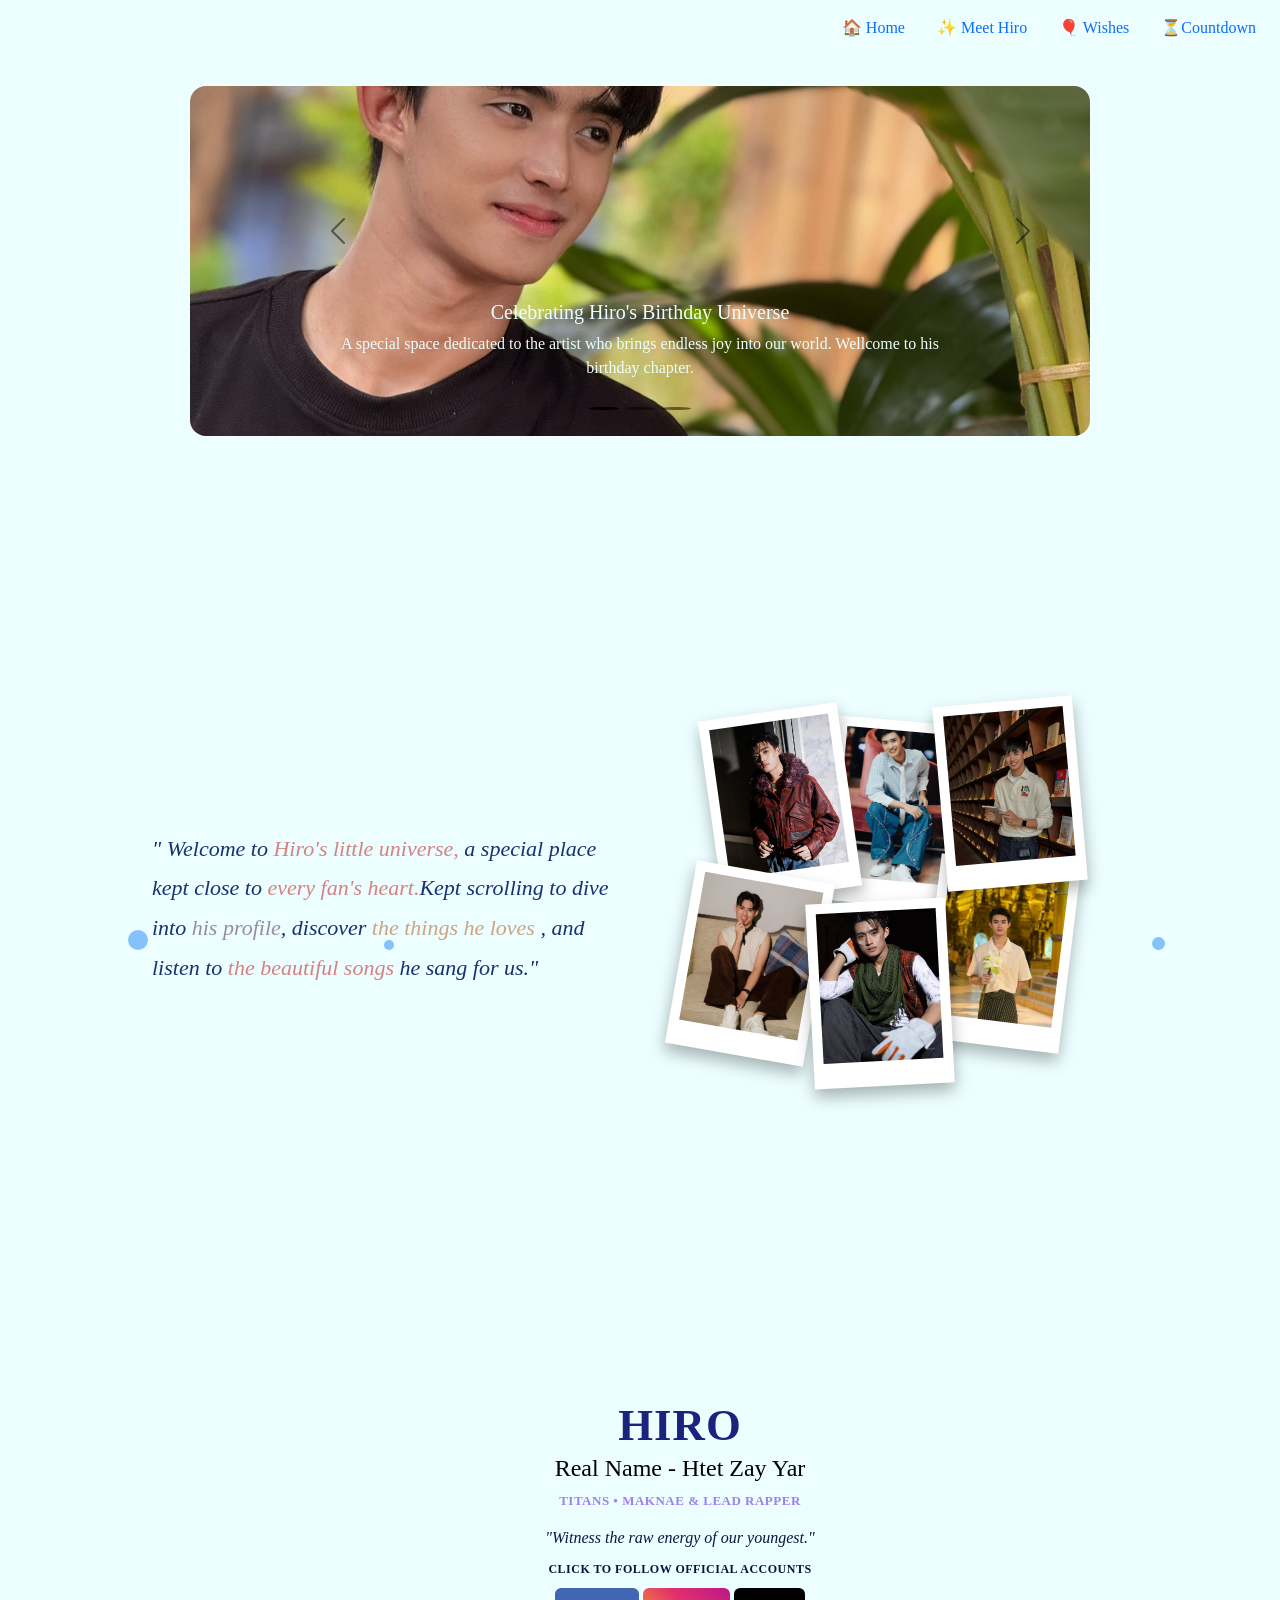
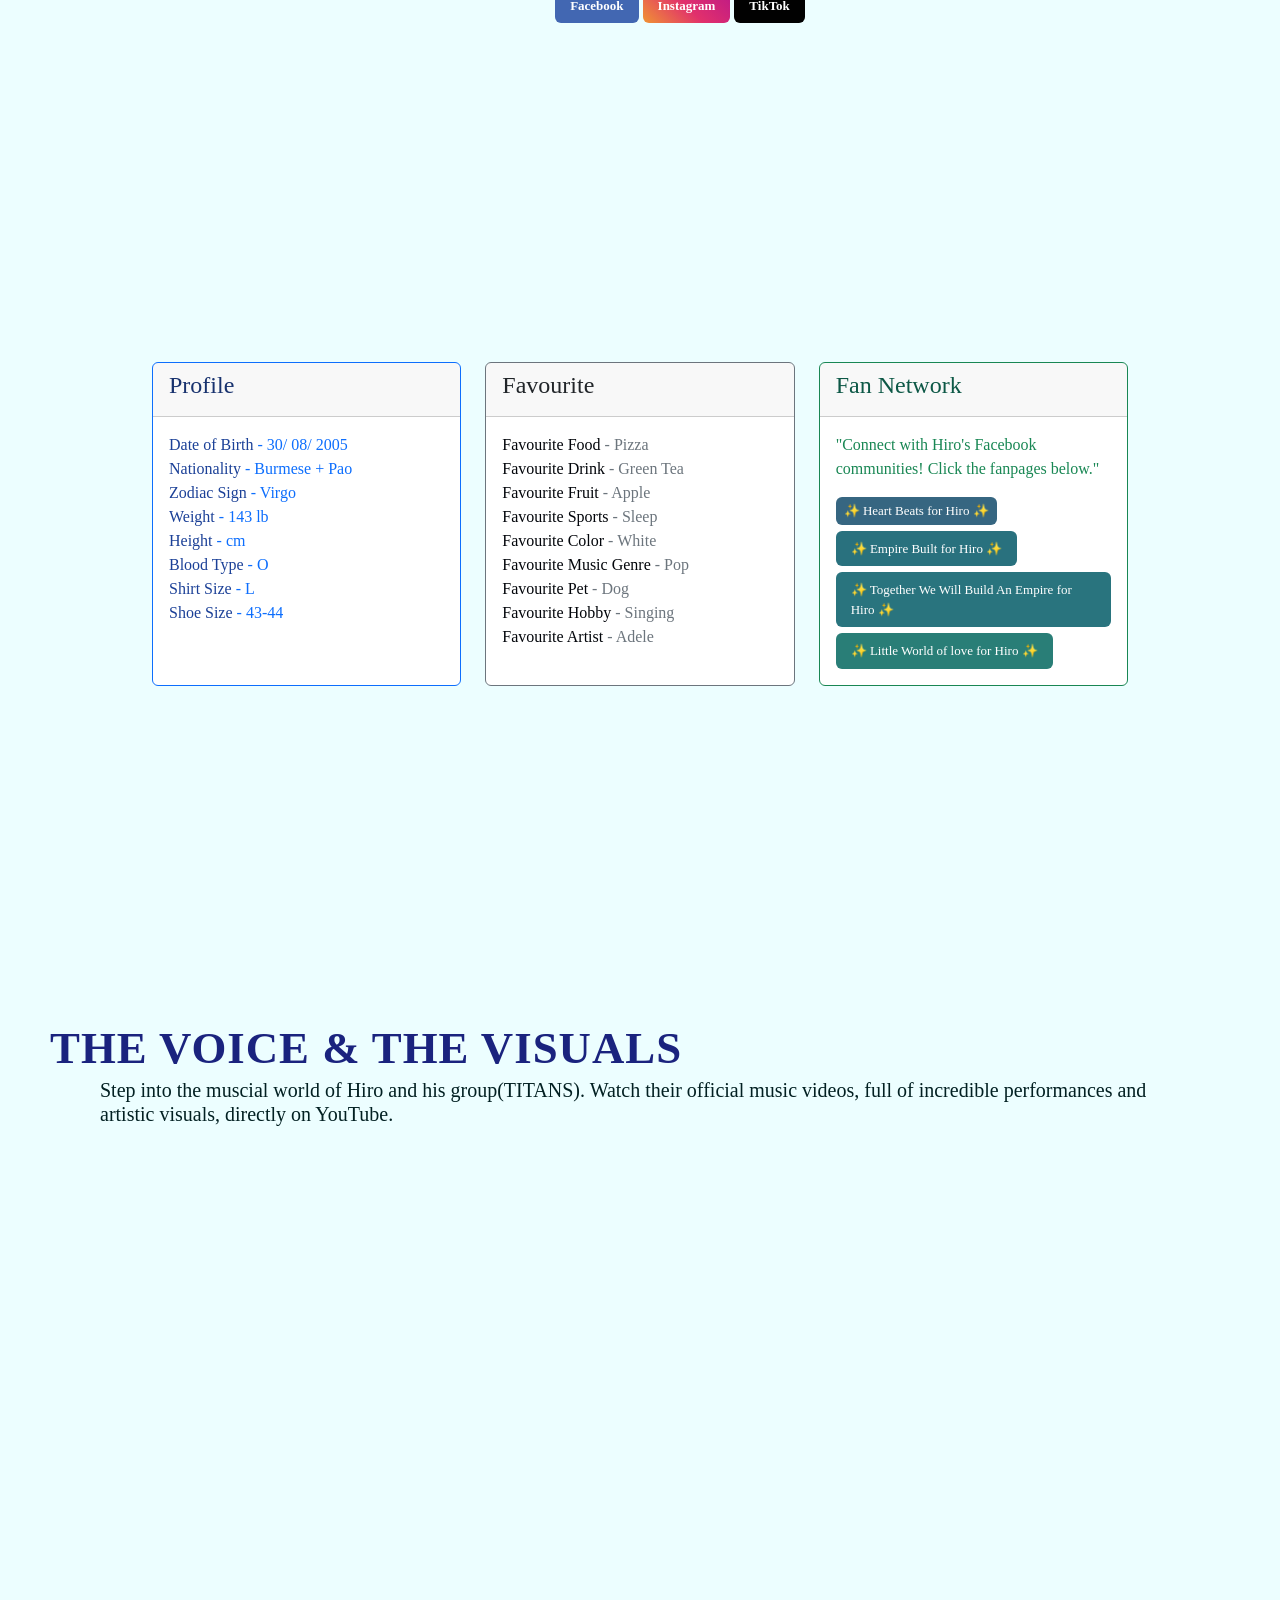
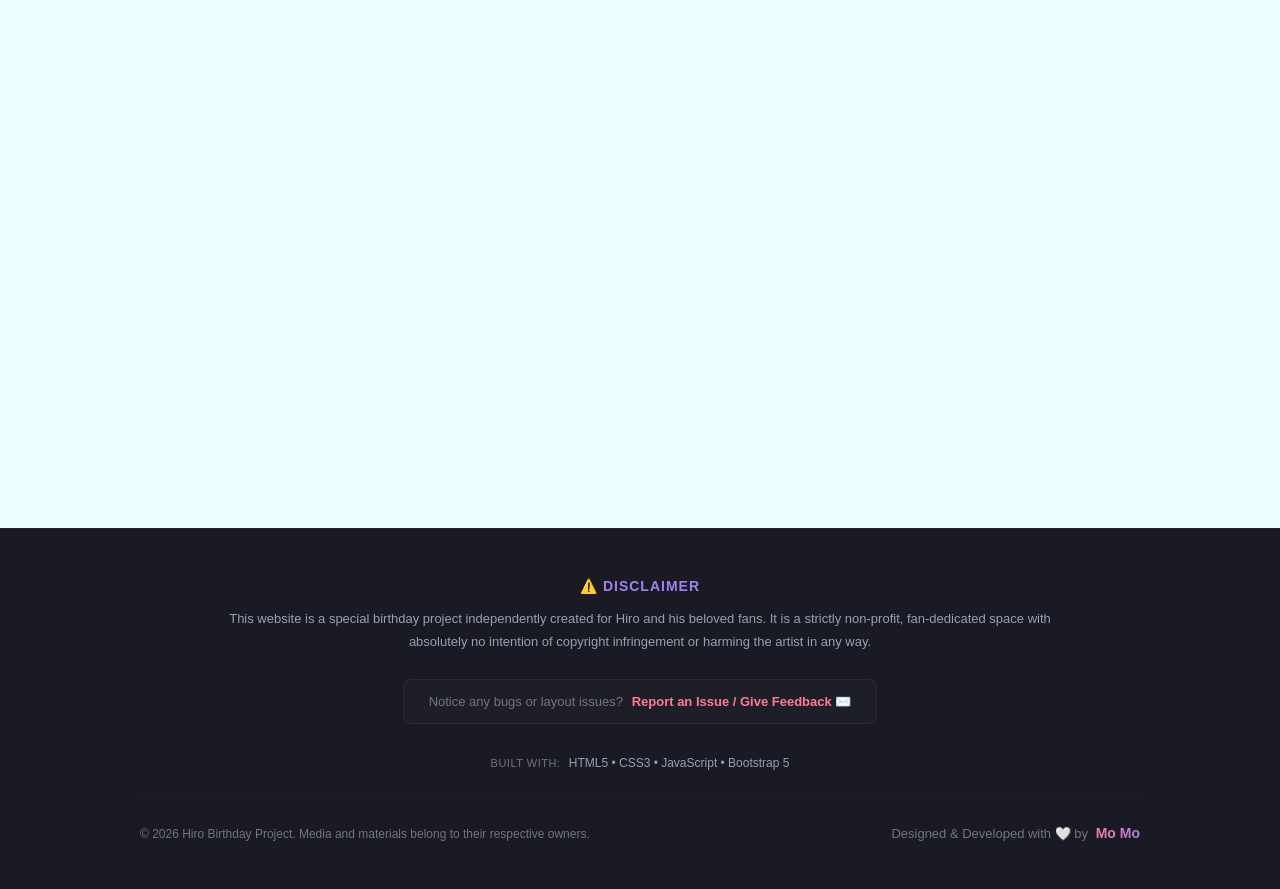
==== about.html @ 0ca311cf "Deploying my website" ====
<!DOCTYPE html>
<html lang="en">
<head>
    <meta charset="UTF-8">
    <meta name="viewport" content="width=device-width, initial-scale=1.0">
    <title>Hiro_v21.0: Happy Birthday!</title>
    <link href="https://cdn.jsdelivr.net/npm/bootstrap@5.3.8/dist/css/bootstrap.min.css" rel="stylesheet" integrity="sha384-sRIl4kxILFvY47J16cr9ZwB07vP4J8+LH7qKQnuqkuIAvNWLzeN8tE5YBujZqJLB" crossorigin="anonymous">
    <script src="https://cdn.jsdelivr.net/npm/bootstrap@5.3.8/dist/js/bootstrap.bundle.min.js" integrity="sha384-FKyoEForCGlyvwx9Hj09JcYn3nv7wiPVlz7YYwJrWVcXK/BmnVDxM+D2scQbITxI" crossorigin="anonymous"></script>
 <link rel="stylesheet" href="about.css">
</head>
<body>
    <header>
        <ul class="nav justify-content-end p-2">
            <li class="nav-item"><a class="nav-link" href="index.html">​🏠 Home</a></li>
            <li class="nav-item"><a class="nav-link" href="about.html">✨ Meet Hiro</a></li>
            <li class="nav-item"><a class="nav-link" href="wishes.html">🎈 Wishes</a></li>
            <li class="nav-item"><a class="nav-link active" href="countdown.html">⏳Countdown</a></li>
        </ul>
    </header>
    <div class="bubble-wrapper">
        <div class="bubble"></div>
        <div class="bubble"></div>
        <div class="bubble"></div>
        <div class="bubble"></div>
        <div class="bubble"></div>
    </div>
    
    <div id="carouselExampleDark" class="carousel carousel-dark slide">
  <div class="carousel-indicators">
    <button type="button" data-bs-target="#carouselExampleDark" data-bs-slide-to="0" class="active" aria-current="true" aria-label="Slide 1"></button>
    <button type="button" data-bs-target="#carouselExampleDark" data-bs-slide-to="1" aria-label="Slide 2"></button>
    <button type="button" data-bs-target="#carouselExampleDark" data-bs-slide-to="2" aria-label="Slide 3"></button>
  </div>
  <div class="carousel-inner">
    <div class="carousel-item active" data-bs-interval="10000">
      <img src="photo/black3.jpg" class="d-block w-100" alt="...">
      <div class="carousel-caption d-none d-md-block">
        <h5 style="color: #ecfeff;">Celebrating Hiro's Birthday Universe</h5>
        <p style="color: #ecfeff;">A special space dedicated to the artist who brings endless joy into our world. Wellcome to his birthday chapter.</p>
      </div>
    </div>
    <div class="carousel-item" data-bs-interval="2000">
      <img src="photo/coca3.jpg" class="d-block w-100" alt="...">
      <div class="carousel-caption d-none d-md-block">
        <h5 style="color: #ecfeff;">The Brightest Star in Our Eyes</h5>
        <p style="color: #ecfeff;">Shining through his beautiful music and incredible talent. Every moment he shares becomes a memory we cherish.</p>
      </div>
    </div>
    <div class="carousel-item">
      <img src="photo/thai3.jpg" class="d-block w-100" alt="...">
      <div class="carousel-caption d-none d-md-block">
        <h5 style="color: #000000;">Meet Hiro : : The Art of His Soul</h5>
        <p style="color: #022022;">A multi-talented artist who captures hearts, creates melodies, and inspires everyone through his unique journey.</p>
      </div>
    </div>
    
  </div>
  <button class="carousel-control-prev" type="button" data-bs-target="#carouselExampleDark" data-bs-slide="prev">
    <span class="carousel-control-prev-icon" aria-hidden="true"></span>
    <span class="visually-hidden">Previous</span>
  </button>
  <button class="carousel-control-next" type="button" data-bs-target="#carouselExampleDark" data-bs-slide="next">
    <span class="carousel-control-next-icon" aria-hidden="true"></span>
    <span class="visually-hidden">Next</span>
  </button>
</div>
    <div class="container">
        <div class="text-section">
            <p>
                " Welcome to <span class="highlight pink">Hiro's little universe, </span> a special place kept close to
                 <span class="highlight pink">every fan's heart.</span><span class="highlight grey"></span>Kept scrolling to dive into 
                <span class="highlight purple-grey">his profile</span>, discover  <span class="highlight orange">the things he loves</span> 
                , and listen to  <span class="highlight pink"> the beautiful songs</span> he sang for us."
            </p>
        </div>

        <div class="gallery-section">
            <div class="polaroid img1"><img src="photo/pf.jpg" alt="Memory 1"></div>
            <div class="polaroid img2"><img src="photo/blue1.jpg" alt="Memory 2"></div>
            <div class="polaroid img3"><img src="photo/book2.jpg" alt="Memory 3"></div>
            <div class="polaroid img4"><img src="photo/coca1.jpg" alt="Memory 4"></div>
            <div class="polaroid img5"><img src="photo/shoot2.jpg" alt="Memory 5"></div>
            <div class="polaroid img6"><img src="photo/tra1.jpg" alt="Memory 6"></div>
        </div>
    </div>
    <video autoplay loop muted playsinline class="bg-landscape-video">
            <source src="photo/document_6132119928863465265.mp4" type="video/mp4">
            Your browser does not support the video tag.
        </video>
        <button>
            <h1 style="font-size: 2.8rem; font-weight: 800; text-transform: uppercase; margin-bottom: 2px; color: #1a237e; letter-spacing: 1px;">
        HIRO
    </h1>
            <h4>Real Name - Htet Zay Yar</h4>
            <p style="font-size: 13px; font-weight: 700; color: #a080f0; text-transform: uppercase; letter-spacing: 0.5px; margin-bottom: 15px;">
        TITANS &bull; Maknae & Lead Rapper
    </p>
    <span style="display: block; font-style: italic; color: #091742;">"Witness the raw energy of our youngest."</span>
    <p style="font-size: 12px; font-weight: 600; color: #08153a; text-transform: uppercase; margin-bottom: 10px; margin-top: 10px; letter-spacing: 0.5px;">
            Click To Follow Official Accounts
        </p>
        <a href="https://www.facebook.com/share/17Zugb33RB/" target="_blank" style="display: inline-block; padding: 8px 15px; background-color: #4267B2; color: white; text-decoration: none; border-radius: 6px; font-size: 13px; font-weight: 600; transition: opacity 0.2s;">
                 Facebook
            </a>
            
            <a href="https://www.instagram.com/this_is_hiro3008?igsh=MWM2aW5pM3ZkeWNjZg==" target="_blank" style="display: inline-block; padding: 8px 15px; background: linear-gradient(45deg, #f09433, #e1306c, #bc1888); color: white; text-decoration: none; border-radius: 6px; font-size: 13px; font-weight: 600; transition: opacity 0.2s;">
                Instagram
            </a>
            
            <a href="https://www.tiktok.com/@hiro30080?_r=1&_t=ZS-97AQwnUgHBt" target="_blank" style="display: inline-block; padding: 8px 15px; background-color: #010101; color: white; text-decoration: none; border-radius: 6px; font-size: 13px; font-weight: 600; transition: opacity 0.2s;">
                TikTok
            </a>
            
        </button>
        <div class="container my-5">
  <div class="row g-4 justify-content-center">

    <div class="col-12 col-md-4" style="color: #18326e;">
      <div class="card border-primary h-100";>
        <div class="card-header" style="color: #18326e;"><h4>Profile</h4></div>
        <div class="card-body text-primary">
          <p class="card-text">
            <span class="highlight blue">Date of Birth</span>  - 30/ 08/ 2005<br>
            <span class="highlight blue">Nationality</span> - Burmese + Pao<br>
            <span class="highlight blue">Zodiac Sign</span> - Virgo<br>
            <span class="highlight blue">Weight</span>      - 143 lb<br>
           <span class="highlight blue">Height</span>       - cm<br>
            <span class="highlight blue">Blood Type</span>  - O<br>
            <span class="highlight blue">Shirt Size</span>  - L<br>
            <span class="highlight blue">Shoe Size</span>   - 43-44
          </p>
        </div>
      </div>
    </div>

    <div class="col-12 col-md-4">
      <div class="card border-secondary h-100">
        <div class="card-header"><h4>Favourite</h4></div>
        <div class="card-body text-secondary">
          <p class="card-text">
            <span class="highlight black">Favourite Food</span> - Pizza<br>
            <span class="highlight black">Favourite Drink</span> - Green Tea<br>
            <span class="highlight black">Favourite Fruit </span>- Apple<br>
            <span class="highlight black">Favourite Sports</span> - Sleep<br>
            <span class="highlight black">Favourite Color</span> - White<br>
            <span class="highlight black">Favourite Music Genre</span> - Pop<br>
            <span class="highlight black">Favourite Pet</span> - Dog<br>
            <span class="highlight black">Favourite Hobby </span>- Singing<br>
            <span class="highlight black">Favourite Artist </span>- Adele<br>
          </p>
        </div>
      </div>
    </div>

    <div class="col-12 col-md-4">
      <div class="card border-success h-100">
        <div class="card-header" style="color: rgb(13, 88, 70);"><h4>Fan Network</h4></div>
        <div class="card-body text-success">
          <p class="card-text">​"Connect with Hiro's Facebook communities! Click the fanpages below."
          </p>
          
        <a href="https://www.facebook.com/share/16wtsSnHQg/?mibextid=wwXIfr" target="_blank" style="display: inline-block; padding: 4px 8px; background-color: #366681; color: white; text-decoration: none; border-radius: 6px; font-size: 13px; font-weight: 300; transition: opacity 0.2s; margin-top: 0px;">
                ✨ Heart Beats for Hiro ✨
            </a>
            <a href="https://www.facebook.com/share/1G5rdKHLA8/?mibextid=wwXIfr" target="_blank" style="display: inline-block; padding: 8px 15px; background-color: #29717e; color: white; text-decoration: none; border-radius: 6px; font-size: 13px; font-weight: 300; transition: opacity 0.2s; margin-top: 6px;">
                ✨ Empire Built for Hiro ✨
            </a>
            <a href="https://www.facebook.com/share/1DXQb9UamV/?mibextid=wwXIfr" target="_blank" style="display: inline-block; padding: 8px 15px; background-color: #29747e; color: white; text-decoration: none; border-radius: 6px; font-size: 13px; font-weight: 300; transition: opacity 0.2s; margin-top: 6px;">
                ✨ Together We Will Build An Empire for Hiro ✨
            </a>
            <a href="https://www.facebook.com/share/17SP5LgrBz/?mibextid=wwXIfr" target="_blank" style="display: inline-block; padding: 8px 15px; background-color: #297e77; color: white; text-decoration: none; border-radius: 6px; font-size: 13px; font-weight: 300; transition: opacity 0.2s; margin-top: 6px;">
                ✨ Little World of love for Hiro ✨
            </a>
        </div>
      </div>
    </div>

  </div>
</div>
<h1 style="font-size: 2.8rem; font-weight: 800; text-transform: uppercase; margin-bottom: 2px; color: #1a237e; letter-spacing: 1px; margin-left: 50px;">The Voice & The Visuals</h1>
<h5 style="margin-left: 100px; margin-right: 100px; color: #022022;">Step into the muscial world of Hiro and his group(TITANS). Watch their official music videos, full of incredible performances and artistic visuals, directly on YouTube.</h5>
<iframe width="850" height="400" style="margin-left: 220px; border-radius: 12px; margin-top: 80px;" src="https://www.youtube.com/embed/TBaa2Ez6iVw?si=RZrO4i6Ng17YjxJnautoplay=1&mute=1">
</iframe>

<iframe width="850" height="400" style="margin-left: 220px; border-radius: 12px; margin-top: 80px; margin-bottom: 20px;" src="https://www.youtube.com/embed/RTU9EEHc180?si=f5WdKkPEfyEqtAq0autoplay=1&mute=1">
</iframe>
<footer style="background-color: #1a1a24; color: #94a1b2; padding: 45px 20px; text-align: center; border-top: 1px solid rgba(255, 255, 255, 0.05); font-size: 13px; font-family: 'Segoe UI', Tahoma, Geneva, Verdana, sans-serif;">
    <div class="footer-container" style="max-width: 1000px; margin: 0 auto;">
        
        <div class="disclaimer-text" style="line-height: 1.8; margin-bottom: 25px; max-width: 850px; margin-left: auto; margin-right: auto;">
            <p style="color: #a080f0; font-weight: 600; font-size: 14px; margin-bottom: 8px; letter-spacing: 1px;">⚠️ DISCLAIMER</p>
            <p style="color: #94a1b2; margin: 0;">
                This website is a special birthday project independently created for Hiro and his beloved fans. It is a strictly non-profit, fan-dedicated space with absolutely no intention of copyright infringement or harming the artist in any way.
            </p>
        </div>
        
        <div class="feedback-section" style="margin-bottom: 30px; background: rgba(255, 255, 255, 0.02); padding: 12px 25px; border-radius: 8px; display: inline-block; border: 1px solid rgba(255, 255, 255, 0.05);">
            <span style="color: #72757e;">Notice any bugs or layout issues? </span>
            <a href="mailto:chimo752005@gmail.com" style="color: #ff7b92; text-decoration: none; font-weight: 600; margin-left: 5px; transition: color 0.3s;">
                Report an Issue / Give Feedback ✉️
            </a>
        </div>
        
        <div class="tech-stack-section" style="margin-bottom: 25px; font-size: 12px; color: #72757e;">
            <span style="text-transform: uppercase; letter-spacing: 0.5px; font-size: 11px;">Built with:</span> 
            <span style="color: #94a1b2; margin-left: 5px; font-weight: 500;">HTML5 &bull; CSS3 &bull; JavaScript &bull; Bootstrap 5</span>
        </div>
        
        <hr style="border: 0; border-top: 1px solid rgba(255, 255, 255, 0.05); margin: 25px 0;">

        <div class="footer-bottom" style="display: flex; justify-content: space-between; align-items: center; flex-wrap: wrap; gap: 15px; font-size: 12px; color: #72757e;">
            
            <p style="margin: 0;">&copy; 2026 Hiro Birthday Project. Media and materials belong to their respective owners.</p>
            
            <p style="margin: 0; font-size: 13px;">
                Designed & Developed with 🤍 by 
                <span style="background: linear-gradient(45deg, #ff7b92, #a080f0); -webkit-background-clip: text; -webkit-text-fill-color: transparent; font-weight: 700; font-size: 14px; margin-left: 4px; display: inline-block;">
                    Mo Mo
                </span>
            </p>
            
        </div>
        
    </div>
</footer>
</body>
</html>
---- about.css ----
/* တစ်ပြင်လုံးရဲ့ Background ကို Dark Grey ပြောင်းခြင်း */
body {
    background-color: #ecfeff;
    font-family: 'Georgia', serif; /* ပုံထဲကလို font စောင်းစောင်းလေးရအောင် */
    color: #18326e;
}
    
        .bubble-wrapper {
            position: fixed;
            top: 0;
            left: 0;
            width: 100%;
            height: 100%;
            z-index: -1;
            pointer-events: none;
        }
        .bubble {
            position: absolute;
            bottom: -50px;
            background:rgba(121, 188, 252, 0.904) ;
            border-radius: 50%;
            animation: floatUp 10s infinite linear;
        }
        .bubble:nth-child(1) {
            left: 10%;
            width: 20px;
            height: 20px;
            animation-delay: 0s;
            animation-duration: 12s;
        }
        .bubble:nth-child(2) {
            left: 30%;
            width: 10px;
            height: 10px;
            animation-delay: 2s;
            animation-duration: 8s;
        }
        .bubble:nth-child(3) {
            left: 55%;
            width: 25px;
            height: 25px;
            animation-delay: 4s;
            animation-duration: 15s;
        }
        .bubble:nth-child(4) {
            left: 75%;
            width: 15px;
            height: 15px;
            animation-delay: 1s;
            animation-duration: 10s;
        }
        .bubble:nth-child(5) {
            left: 90%;
            width: 13px;
            height: 13px;
            animation-delay: 6s;
            animation-duration: 7s;
        }
        @keyframes floatUp {
            0% {
               transform: translateY(0) scale(1); 
               opacity: 0;
            }
            10% {
                opacity: 1;
            }
            90% {
                opacity: 1;
            }
            100% {
                transform: translateY(-110vh) scale(1.2);
                opacity: 0;
            }
        }
/* ဘယ်ညာနှစ်ခြမ်းခွဲတဲ့ Container */
.container {
    display: flex;
    max-width: 1000px;
    width: 90%;
    align-items: center;
    justify-content: space-between;
    gap: 60px;
    min-height: 100vh;
    overflow: hidden;
}

/* စာသားအပိုင်းကို ပုံစံသွင်းခြင်း */
.text-section {
    flex: 1;
    font-size: 22px;
    line-height: 1.8;
    font-style: italic;
    color: #18326e;
}

/* စာသားထဲက အရောင်ခွဲမယ့်နေရာများ */
.highlight {
    font-weight: normal;
}
.pink { color: #d48282; }
.grey { color: #8a8a8a; }
.purple-grey { color: #978da3; }
.orange { color: #cca482; }
.blue {color: #1b4097;}
.black {color: #02050a;}
/* ဓာတ်ပုံတွေထားမယ့် ညာဘက် Area */
.gallery-section {
    flex: 1;
    position: relative;
    height: 450px;
}

/* Polaroid ပုံစံ အဖြူရောင်ဘောင် ပြုလုပ်ခြင်း */
.polaroid {
    background: white;
    padding: 10px 10px 25px 10px; /* အောက်ခြေကို Polaroid လိုမျိုး ပိုချန်ထားတယ် */
    box-shadow: 0 8px 16px rgba(0,0,0,0.3);
    position: absolute;
    width: 140px;
    transition: transform 0.3s ease;
}

.polaroid img {
    width: 100%;
    height: 150px;
    object-fit: cover;
}

/* ပုံတစ်ပုံချင်းစီကို တစ်ခုနဲ့တစ်ခု ထပ်နေအောင်နဲ့ စောင်းနေအောင် နေရာချခြင်း */
.img1 { top: 20px; left: 40px; transform: rotate(-8deg); z-index: 2; }
.img2 { top: 30px; left: 160px; transform: rotate(5deg); z-index: 1; }
.img3 { top: 10px; left: 270px; transform: rotate(-5deg); z-index: 3; }
.img4 { top: 180px; left: 10px; transform: rotate(10deg); z-index: 4; }
.img5 { top: 210px; left: 140px; transform: rotate(-3deg); z-index: 5; }
.img6 { top: 170px; left: 260px; transform: rotate(7deg); z-index: 2; }

/* Mouse တင်လိုက်ရင် ပုံလေးတွေ အပေါ်ကြွလာအောင် လုပ်ပေးထားတာ */
.polaroid:hover {
    transform: scale(1.1) rotate(0deg);
    z-index: 10;
    cursor: pointer;
}
.bg-landscape-video {
    margin-left: 100px;
    margin-top: 0%;
    border-radius: 12px;
    float: left;
}
button {
    margin-left: 80px;
    background-color: transparent ;
    border-radius: 12px;
    width: 400px;
    height: 230px;
    margin-top: 30px;
    border-style: hidden;
}
/* ==========================================================================
   Carousel (Slide ရှိုး) ကို အချိုးကျ ချုံ့ပြီး အလယ်ပို့ခြင်း
   ========================================================================== */

/* 🎯 Carousel ကြီးတစ်ခုလုံးရဲ့ အကျယ်ကို ကန့်သတ်ပြီး အလယ်တည့်တည့် ပို့တာပါ */
#carouselExampleDark {
    margin-top: 50px;
    max-width: 900px !important; /* 👈 ပိုသေးချင်ရင် 400px၊ ကြီးချင်ရင် 600px စသဖြင့် စိတ်ကြိုက်ပြောင်းနိုင်ပါတယ် */
    margin: 30px auto !important; /* 👈 အပေါ်အောက်ကို 30px ခွာပြီး ဘယ်ညာကို စခရင်ရဲ့ အလယ်တည့်တည့် ညှိပေးတာပါ */
}

/* 📸 အထဲက ဓာတ်ပုံတွေကို တစ်ပြေးညီ အမြင့်သတ်မှတ်ပြီး ထောင့်ဝိုင်းပေးတာပါ */
#carouselExampleDark .carousel-item img {
    height: 350px !important; /* 👈 ဓာတ်ပုံတွေရဲ့ အမြင့်ကို 350px ပုံသေထိန်းလိုက်တာပါ */
    object-fit: cover !important; /* 👈 ဒါက အဓိကပါ! ပုံတွေ ပြားချပ်မသွားဘဲ Frame ထဲ ကွက်တိဖြစ်အောင် ဖြတ်ညှိပေးပါတယ် */
    border-radius: 16px !important; /* 👈 သင့် Website စတိုင်အတိုင်း Slide ပုံတွေရဲ့ ထောင့်လေးတွေကို လှလှပပ ဝိုင်းလိုက်တာပါ */
}
    footer{
        background-color: #d7f2f3;
    }@media (max-width: 768px) {
    /* ၁။ Navbar ကို Countdown ပုံစံအတိုင်း တစ်တန်းတည်း ညှိခြင်း */
    header .nav {
        justify-content: center !important;
        flex-wrap: nowrap !important;
        padding: 10px 0 !important;
        background-color: transparent !important;
        box-shadow: none !important;
        gap: 2px !important;
        width: 100% !important;
        margin: 0 auto !important;
    }

    header .nav-item .nav-link {
        font-size: 11px !important;
        padding: 4px 6px !important;
        font-weight: 500 !important;
        white-space: nowrap !important;
    }

   /* ==========================================================================
       ၂။ ဖုန်းမှာလည်း Laptop လိုမျိုး ဘယ်ညာ ယှဉ်တွဲပေါ်စေခြင်း
       ========================================================================== */
    .container {
        display: flex !important;
        flex-direction: row !important; /* အထက်အောက် မဖြစ်စေဘဲ Laptop လို ဘယ်ညာ ထားပါတယ် */
        align-items: center;
        justify-content: space-between;
        gap: 12px !important; /* ဖုန်းစခရင်အကျယ်အတွက် ကြားအကွာအဝေးကို ညှိထားပါတယ် */
        min-height: auto !important;
        padding: 10px !important;
        width: 100% !important;
        overflow: visible !important; /* ပုံစောင်းတွေ ဘေးဘောင်ပြတ်မသွားစေရန် */
    }

    /* ၃။ ဘယ်ဘက်က စာသားအပိုင်းကို ဖုန်းနဲ့အညီ ချုံ့ခြင်း */
    .text-section {
        flex: 1.2 !important; /* စာသားကို နေရာနည်းနည်းပိုပေးပါတယ် */
        font-size: 11px !important; /* စာလုံးအရွယ်အစားကို ဖုန်းထဲဆံ့အောင် ချုံ့လိုက်ပါတယ် */
        line-height: 1.5 !important;
        text-align: left !important;
    }

    /* ၄။ ညာဘက်က Polaroid အစုအဝေး နေရာ */
    .gallery-section {
        flex: 0.8 !important;
        position: relative !important;
        height: 180px !important; /* ဖုန်းအတွက် အမြင့်ကို သင့်တော်သလို လျှော့ချပါတယ် */
        width: 100%;
    }

    /* ၅။ Polaroid ပုံလေးများကို Laptop စတိုင်အတိုင်း စောင်းစောင်းလေးတွေ ဖြစ်စေခြင်း */
    .polaroid {
        position: absolute !important;
        width: 55px !important; /* ဖုန်းစခရင်ထဲ ဝင်အောင် ပုံအကျယ်ကို သေးလိုက်ပါတယ် */
        padding: 4px 4px 10px 4px !important; /* Polaroid အောက်ခြေ ပုံစံလေး ထိန်းထားပါတယ် */
        box-shadow: 0 4px 8px rgba(0,0,0,0.2);
        
        /* 🎯 ချောမွေ့စွာ ကြွတက်လာစေရန် transition ထည့်သွင်းခြင်း */
        transition: transform 0.3s ease, z-index 0.3s ease, box-shadow 0.3s ease !important;
        cursor: pointer;
    }

    .polaroid img {
        width: 100% !important;
        height: 60px !important; /* ပုံရဲ့ မူရင်းအမြင့် */
        object-fit: cover !important; /* ပုံတွေ ပြားမသွားဘဲ ကွက်တိဖြစ်အောင် ဖြတ်ညှိပေးပါတယ် */
    }

    /* 📸 ✨ ဖုန်းဗားရှင်းအတွက် Mouse တင်လိုက်ရင် (Hover) ပုံလေးတွေ တည့်ပြီး ကြွလာမည့်အပိုင်း ✨ */
    .polaroid:hover {
        transform: scale(1.15) rotate(0deg) !important; /* ပုံကို ၁.၁၅ ဆ ကြီးစေပြီး စောင်းတာကို တည့်ပေးပါတယ် */
        z-index: 100 !important; /* ပုံကို အရှေ့ဆုံးလွှာသို့ ဆွဲတင်ပေးပါတယ် */
        box-shadow: 0 10px 20px rgba(0,0,0,0.4) !important; /* ကြွတတဖြစ်မှုကို ထင်ရှားစေရန် Shadow ပိုထည့်ပေးပါတယ် */
    }

    /* 📸 Laptop ကအတိုင်း ပုံတစ်ခုချင်းစီကို စောင်းပြီး ထပ်ပေးထားတဲ့ နေရာချမှု (ဖုန်းအရွယ်အစားညှိပြီး) */
    .img1 { top: 10px;  left: 5px;   transform: rotate(-8deg) !important;  z-index: 2; }
    .img2 { top: 15px;  left: 45px;  transform: rotate(5deg) !important;   z-index: 1; }
    .img3 { top: 5px;   left: 85px;  transform: rotate(-5deg) !important;  z-index: 3; }
    .img4 { top: 80px;  left: 0px;   transform: rotate(10deg) !important;  z-index: 4; }
    .img5 { top: 90px;  left: 45px;  transform: rotate(-3deg) !important;  z-index: 5; }
    .img6 { top: 75px;  left: 85px;  transform: rotate(7deg) !important;   z-index: 2; }
    /* ၆။ အောက်က အခြား Elements များကို ဖုန်းအတွက် ညှိခြင်း */
    .bg-landscape-video, button {
        margin-left: auto !important;
        margin-right: auto !important;
        display: block !important;
        float: none !important;
        width: 90% !important;
    }
    
    button { height: auto !important; padding: 15px; }

    iframe {
        width: 90% !important;
        height: 200px !important;
        margin: 20px auto !important;
        display: block !important;
    }
    h1 { font-size: 1.8rem !important; text-align: center; margin-left: 0 !important; }
    h5 { text-align: center; margin: 10px !important; font-size: 0.9rem; }
}
@media (max-width: 768px) {
    /* -----------------------------------------
       ၁။ Carousel Caption စာသားများကို ဖုန်းတွင် ပြန်ပေါ်စေခြင်း
       ----------------------------------------- */
    .carousel-caption {
        display: block !important;       /* Bootstrap က ဖုန်းမှာ ဖျောက်ထားတာကို အတင်းပြန်ပြခိုင်းတာပါ */
        bottom: 10px !important;         /* စာသားကို ပုံရဲ့ အောက်ခြေနားကို ကပ်လိုက်ပါတယ် */
        padding-top: 5px !important;
        padding-bottom: 5px !important;
        left: 5% !important;             /* ဘယ်ညာ Space နည်းနည်းချန်ပါတယ် */
        right: 5% !important;
        background: rgba(0, 0, 0, 0.4);  /* စာသားကို ပိုထင်ရှားအောင် နောက်ခံအမည်းရောင် မှိန်မှိန်လေး ခံပေးလိုက်ပါတယ် */
        border-radius: 8px;
    }

    /* -----------------------------------------
       ၂။ Carousel ခေါင်းစဉ် (h5) စာလုံးအရွယ်အစား ညှိခြင်း
       ----------------------------------------- */
    .carousel-caption h5 {
        font-size: 14px !important;      /* ဖုန်းစခရင်နဲ့အညီ စာလုံးအရွယ်အစား ချုံ့လိုက်ပါတယ် */
        margin-bottom: 2px !important;
        font-weight: 700 !important;
        line-height: 1.2 !important;
        color: #ffffff !important;       /* စာလုံးအရောင်ကို အဖြူရောင် အတင်းသတ်မှတ်ပါတယ် */
        text-shadow: 1px 1px 2px rgba(0,0,0,0.8); /* စာလုံးကို ပိုထင်ရှားစေရန် */
    }

    /* -----------------------------------------
       ၃။ Carousel အညွှန်းစာ (p) စာလုံးအရွယ်အစား ညှိခြင်း
       ----------------------------------------- */
    .carousel-caption p {
        font-size: 10px !important;      /* အညွှန်းစာကို အသေးဆုံး ညှိလိုက်ပါတယ် */
        margin-bottom: 0 !important;
        line-height: 1.3 !important;
        color: #f0f0f0 !important;       /* စာလုံးအရောင် မှိန်မှိန်လေး */
        display: -webkit-box;
        -webkit-line-clamp: 2;           /* စာသား အရမ်းရှည်ရင် ၂ လိုင်းပဲပြပြီး အစက်ချဖို့ */
        -webkit-box-orient: vertical;
        overflow: hidden;
    }@media (max-width: 768px) {
    /* -----------------------------------------
       Carousel ပုံတွေ ပြားမသွားဘဲ လှပစေရန် ပြင်ဆင်ခြင်း
       ----------------------------------------- */
    #carouselExampleDark .carousel-item img {
        height: 200px !important;        /* ⚠️ ဖုန်းအတွက် သင့်တော်တဲ့ ပုံသေအမြင့်ကို သတ်မှတ်ပါတယ် */
        width: 90% !important;          /* အကျယ်ကို မျက်နှာပြင်ပြည့် ထားပါတယ် */
        align-items: center !important;
        /* 📸 ✨ အဓိကပြင်ဆင်ချက်အပိုင်း ✨ 📸 */
        object-fit: cover !important;    /* ⚠️ ဒါက အဓိကပါ! ပုံကို မပြားစေဘဲ Frame ထဲဝင်အောင် ဖြတ်ညှိပေးပါတယ် */
        object-position: center !important; /* ပုံရဲ့ အလယ်ဗဟိုကို ဗဟိုပြုပြီး ဖြတ်ညှိစေပါတယ် */
        margin-left: 20px !important;
        border-radius: 8px !important;
            /* ထောင့်လေးတွေကို အနည်းငယ် ဝိုင်းလိုက်တာပါ */
    }
}
}
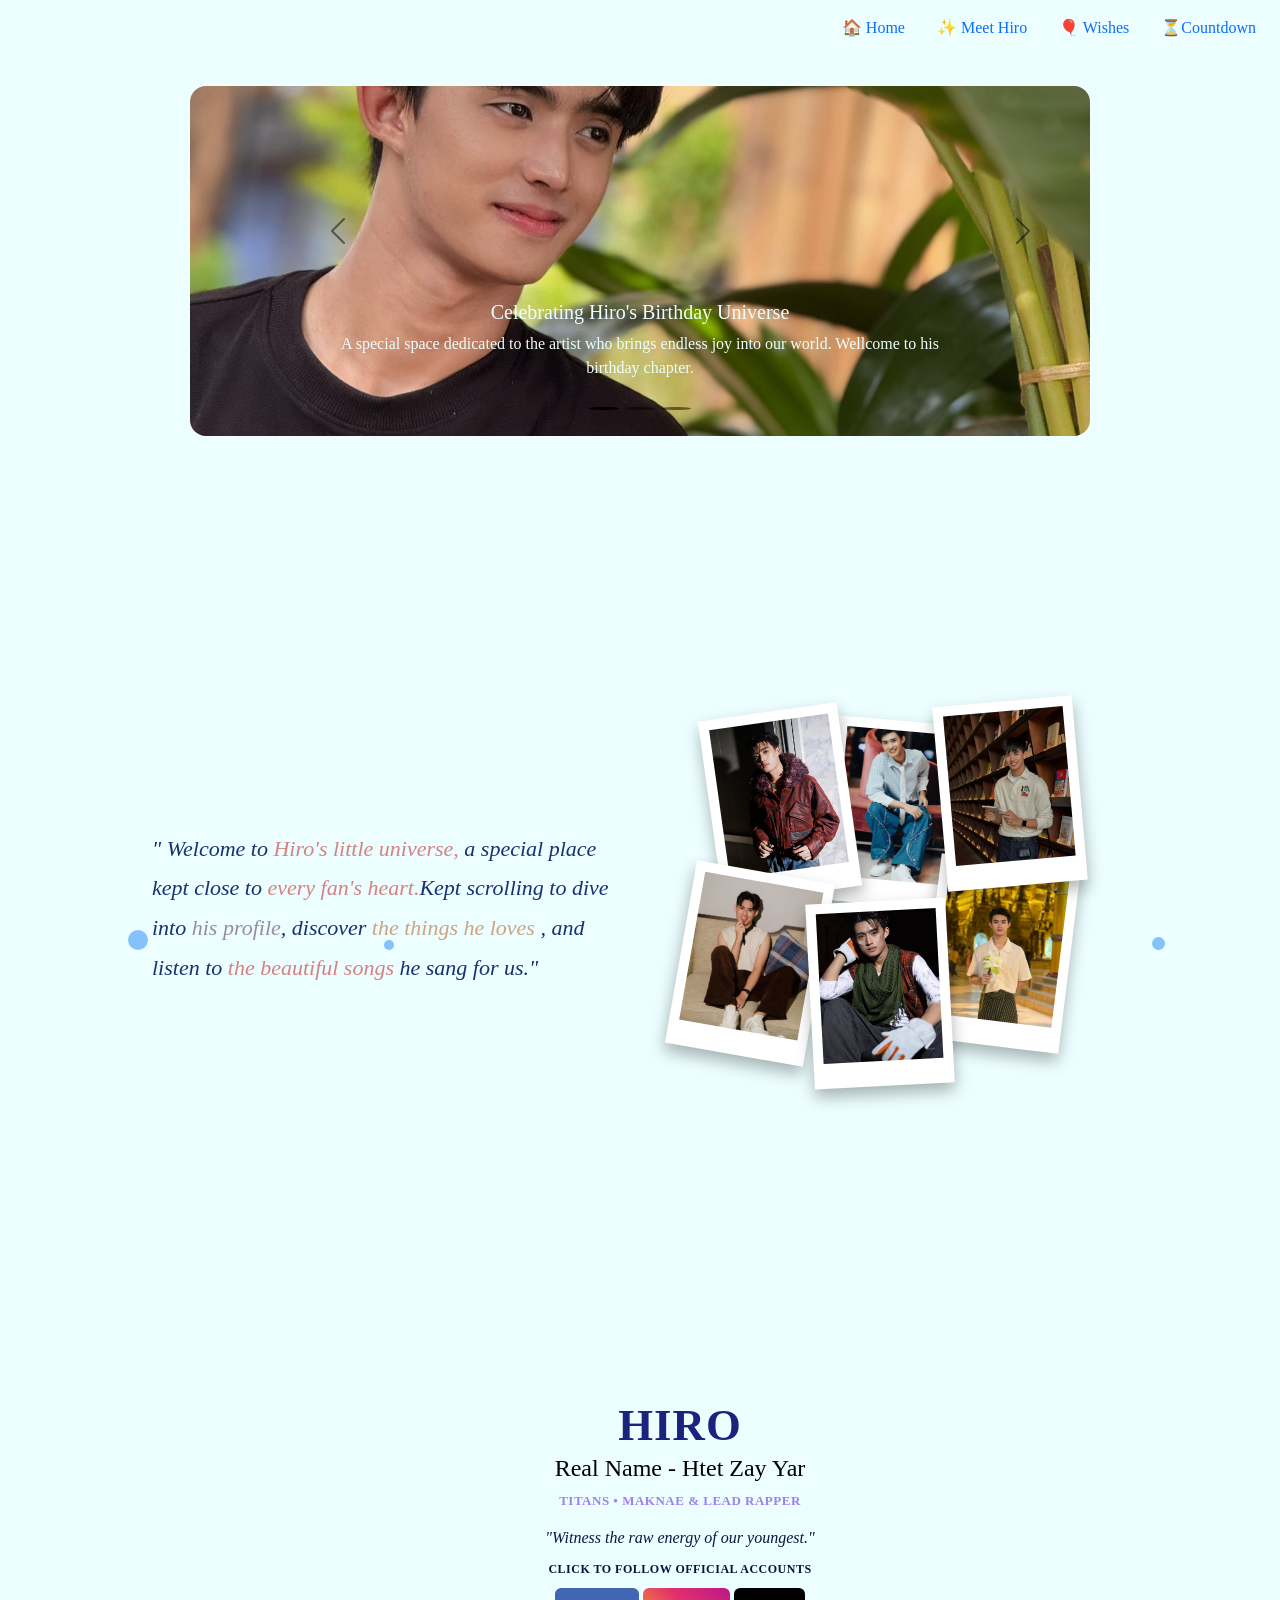
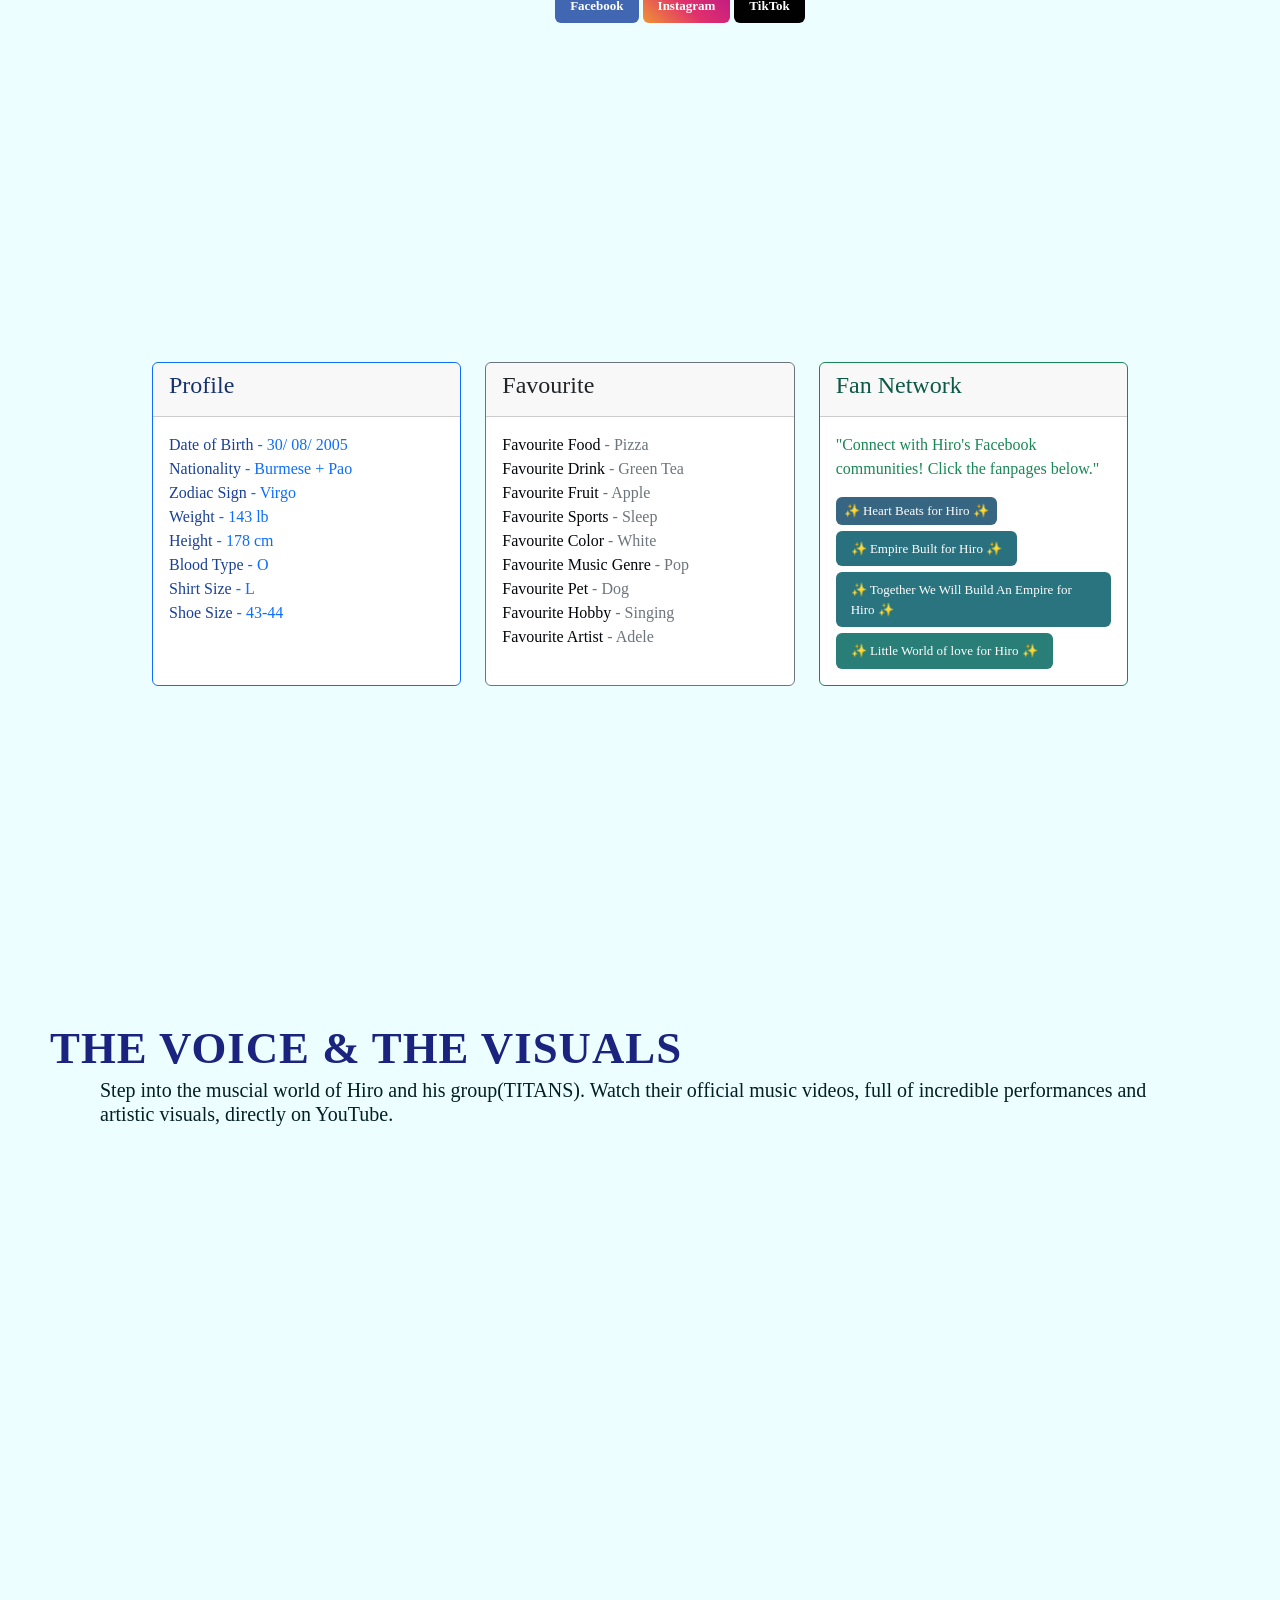
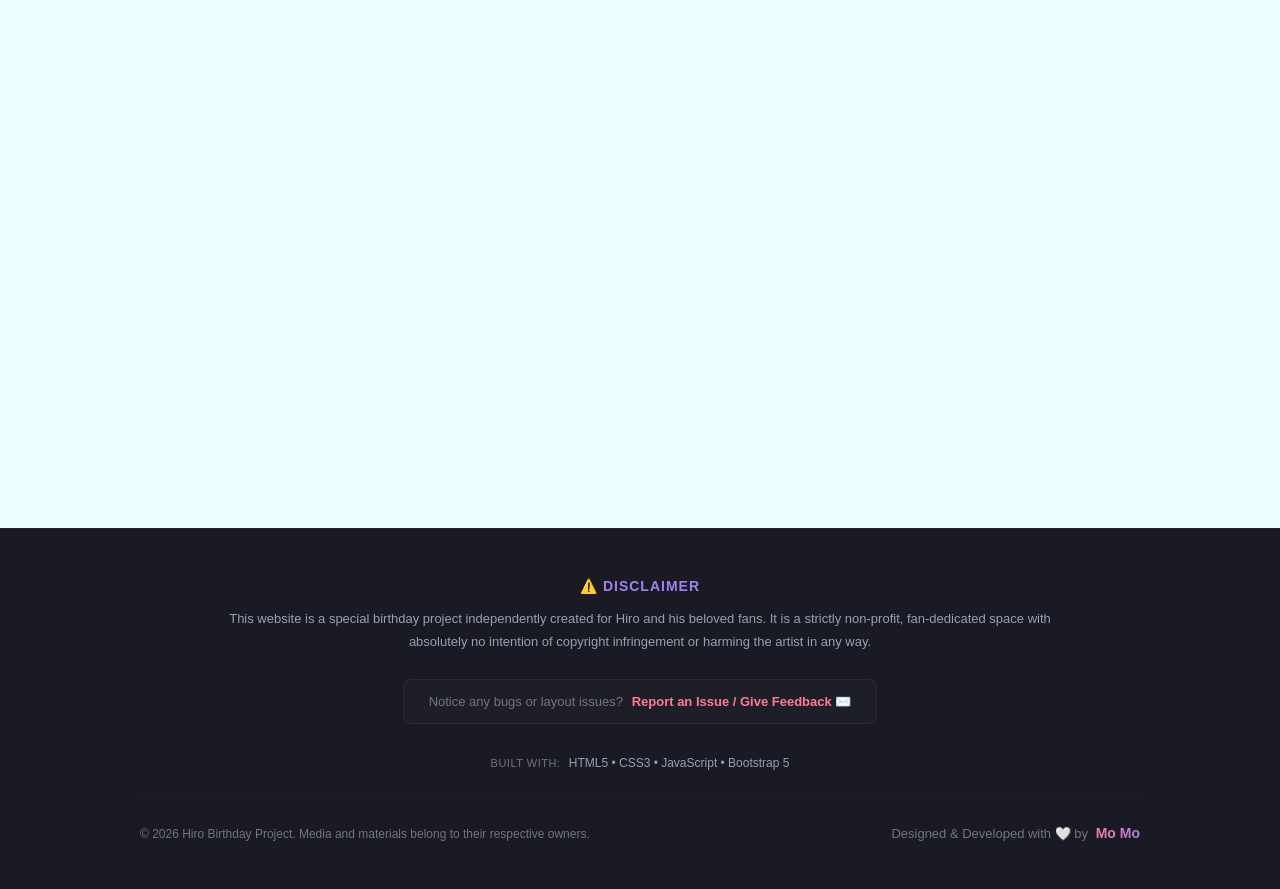
==== commit 73a8866e: "Update about.html" ====
--- a/about.html
+++ b/about.html
@@ -124,7 +124,7 @@
             <span class="highlight blue">Nationality</span> - Burmese + Pao<br>
             <span class="highlight blue">Zodiac Sign</span> - Virgo<br>
             <span class="highlight blue">Weight</span>      - 143 lb<br>
-           <span class="highlight blue">Height</span>       - cm<br>
+           <span class="highlight blue">Height</span>       - 178 cm<br>
             <span class="highlight blue">Blood Type</span>  - O<br>
             <span class="highlight blue">Shirt Size</span>  - L<br>
             <span class="highlight blue">Shoe Size</span>   - 43-44
@@ -224,4 +224,4 @@
     </div>
 </footer>
 </body>
-</html>+</html>
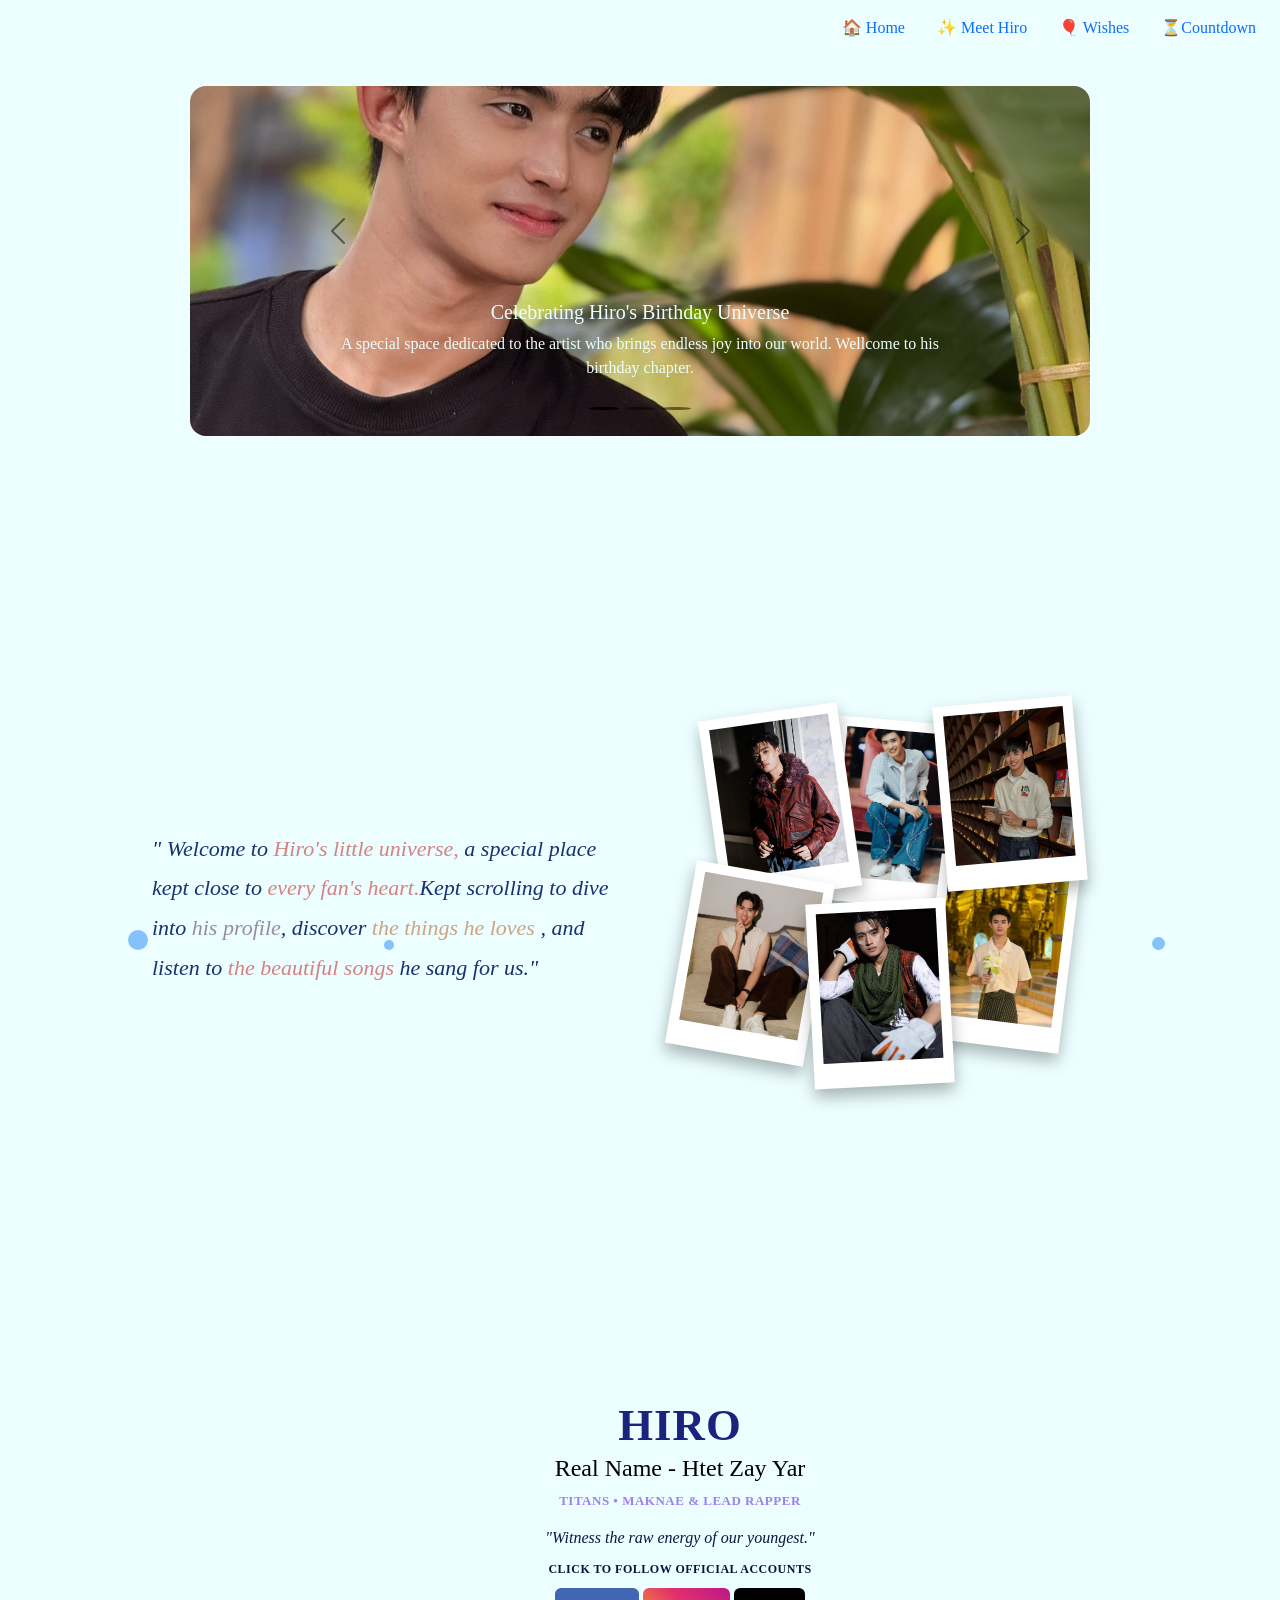
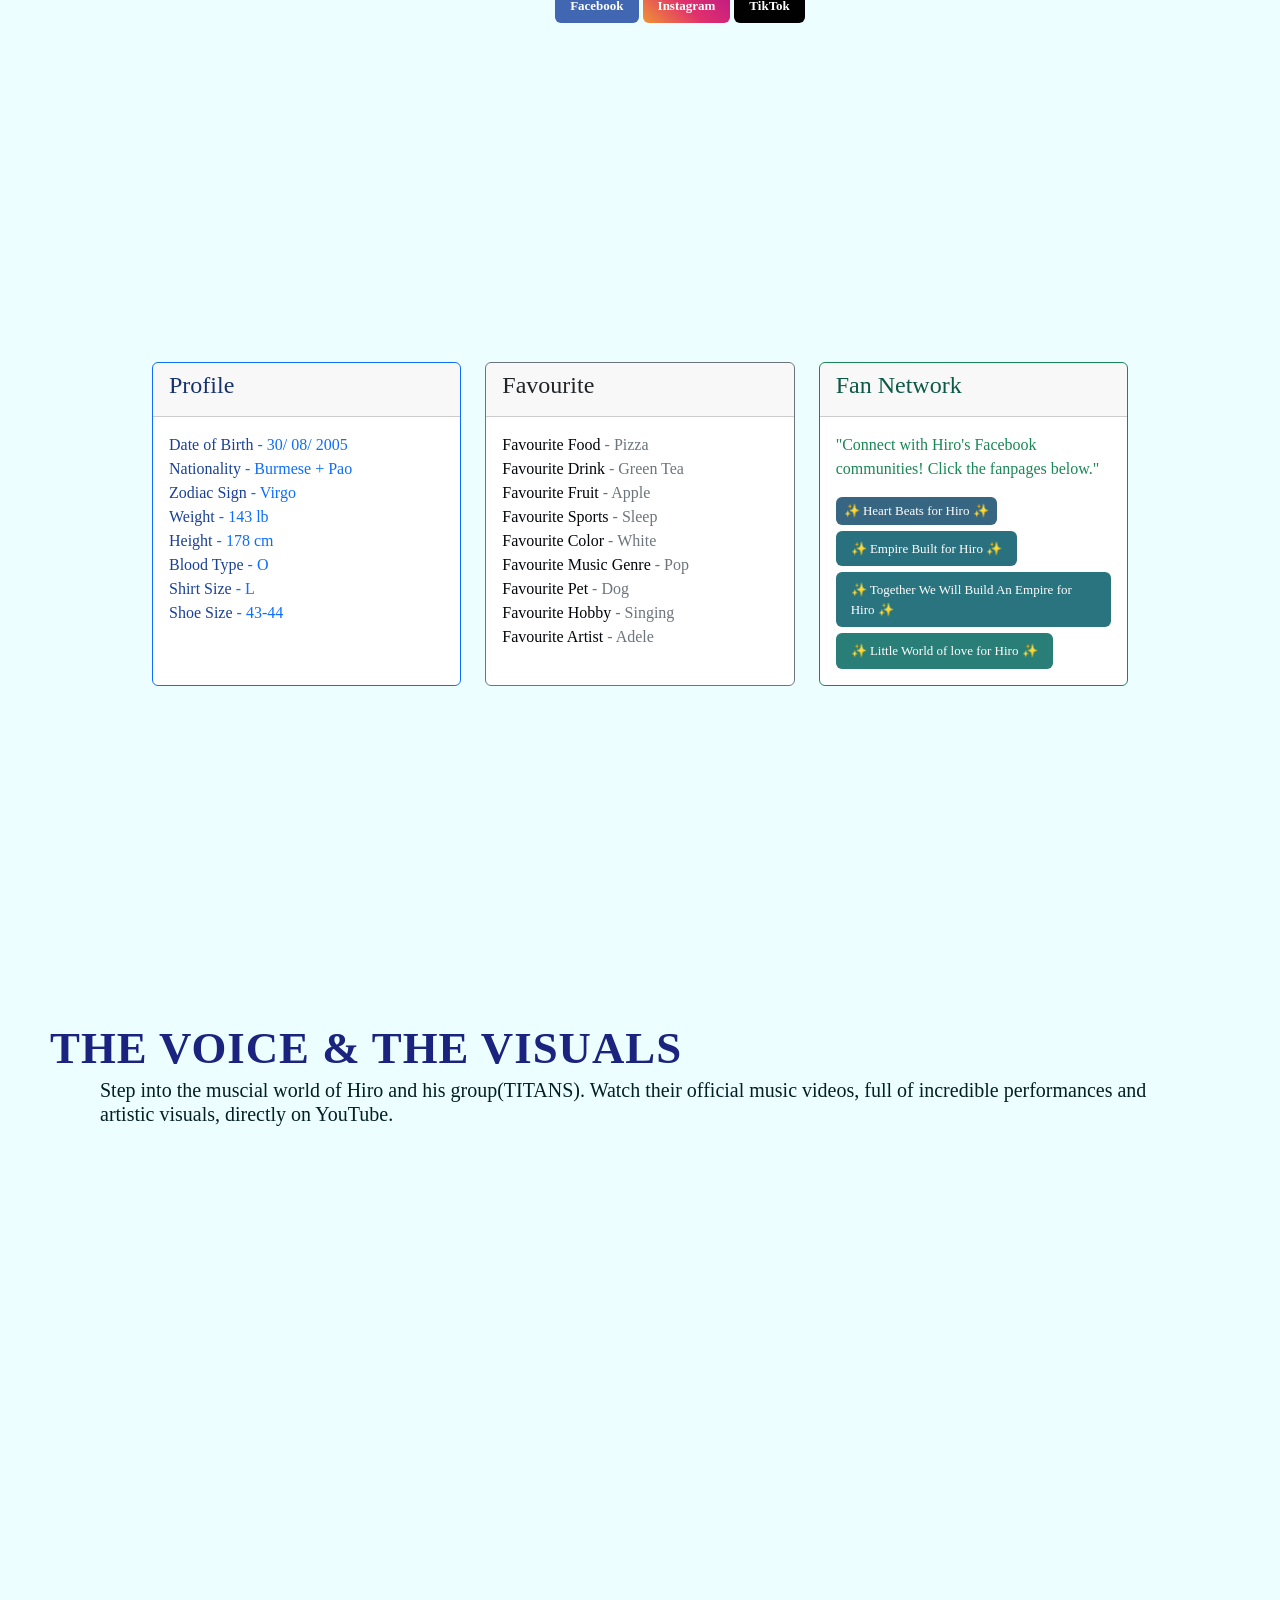
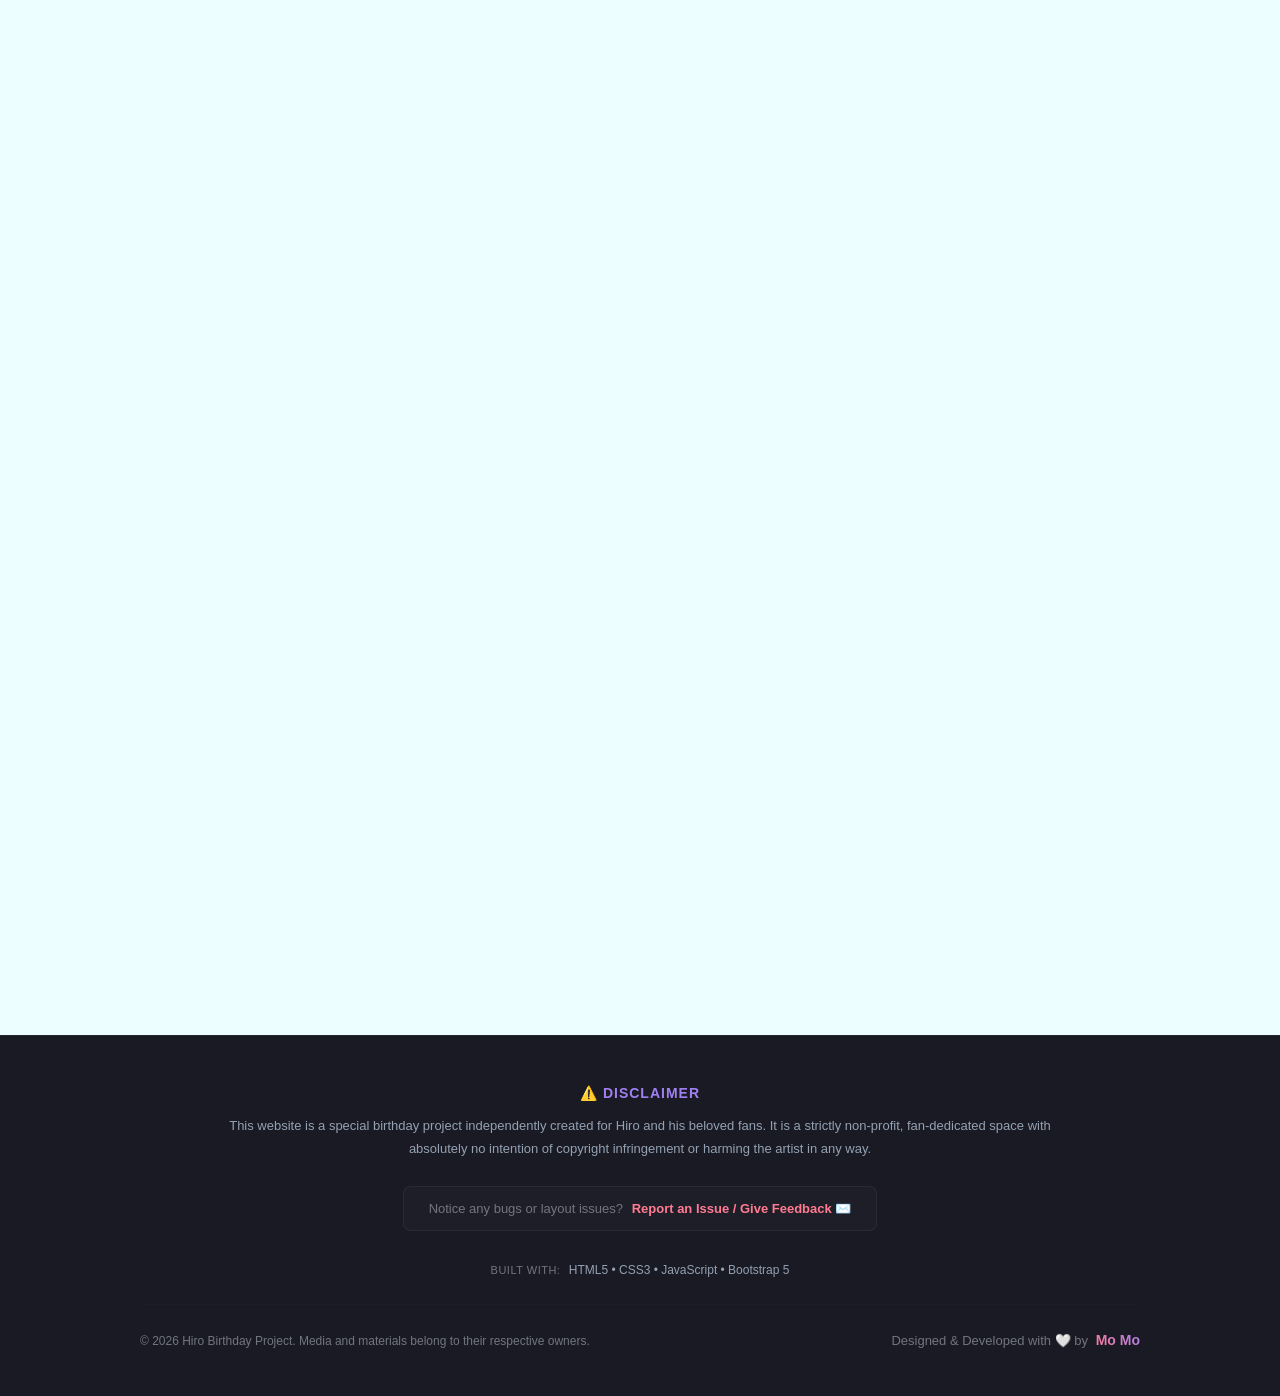
==== commit 8632d309: "Update about.html" ====
--- a/about.html
+++ b/about.html
@@ -184,6 +184,8 @@
 
 <iframe width="850" height="400" style="margin-left: 220px; border-radius: 12px; margin-top: 80px; margin-bottom: 20px;" src="https://www.youtube.com/embed/RTU9EEHc180?si=f5WdKkPEfyEqtAq0autoplay=1&mute=1">
 </iframe>
+    <iframe width="850" height="400" style="margin-left: 220px; border-radius: 12px; margin-top: 80px; margin-bottom: 20px;" src="https://www.youtube.com/embed/RTU9EEHc180?si=f5WdKkPEfyEqtAq0autoplay=1&mute=1">
+    </iframe>
 <footer style="background-color: #1a1a24; color: #94a1b2; padding: 45px 20px; text-align: center; border-top: 1px solid rgba(255, 255, 255, 0.05); font-size: 13px; font-family: 'Segoe UI', Tahoma, Geneva, Verdana, sans-serif;">
     <div class="footer-container" style="max-width: 1000px; margin: 0 auto;">
         
